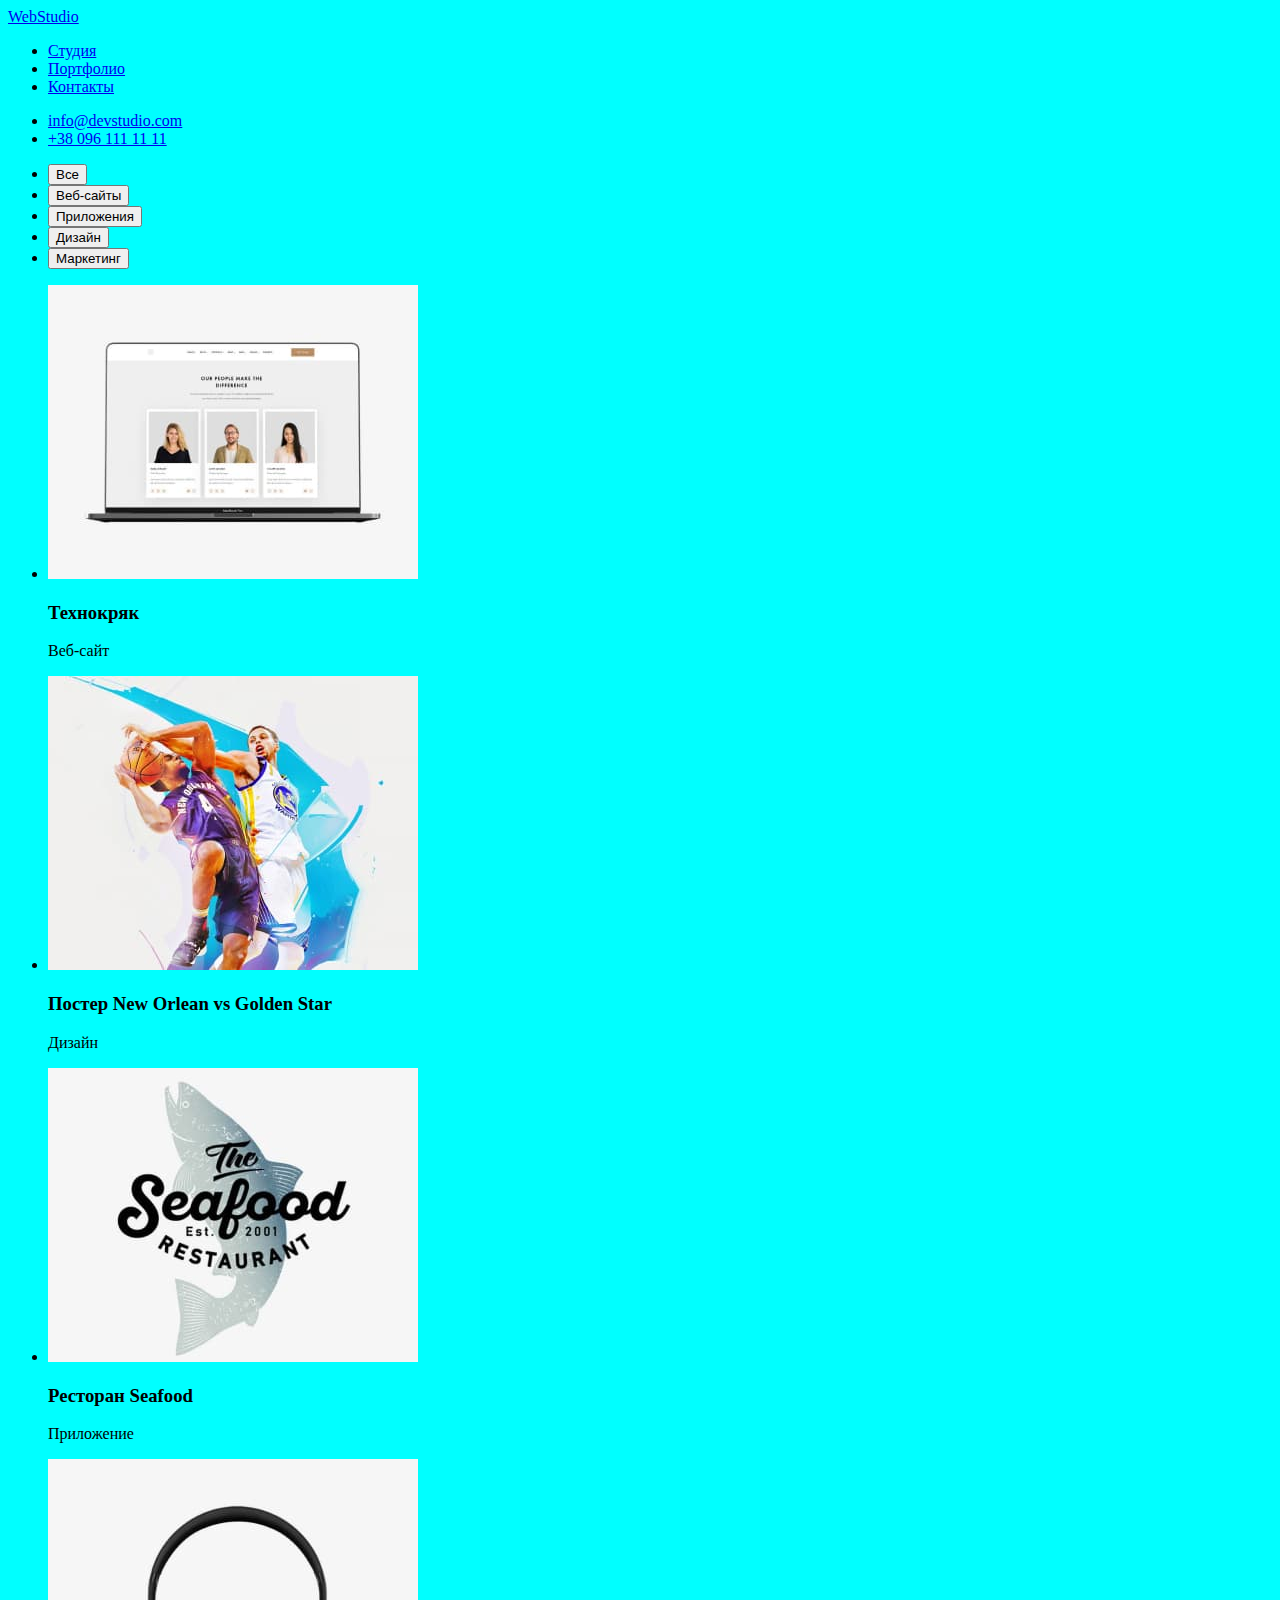
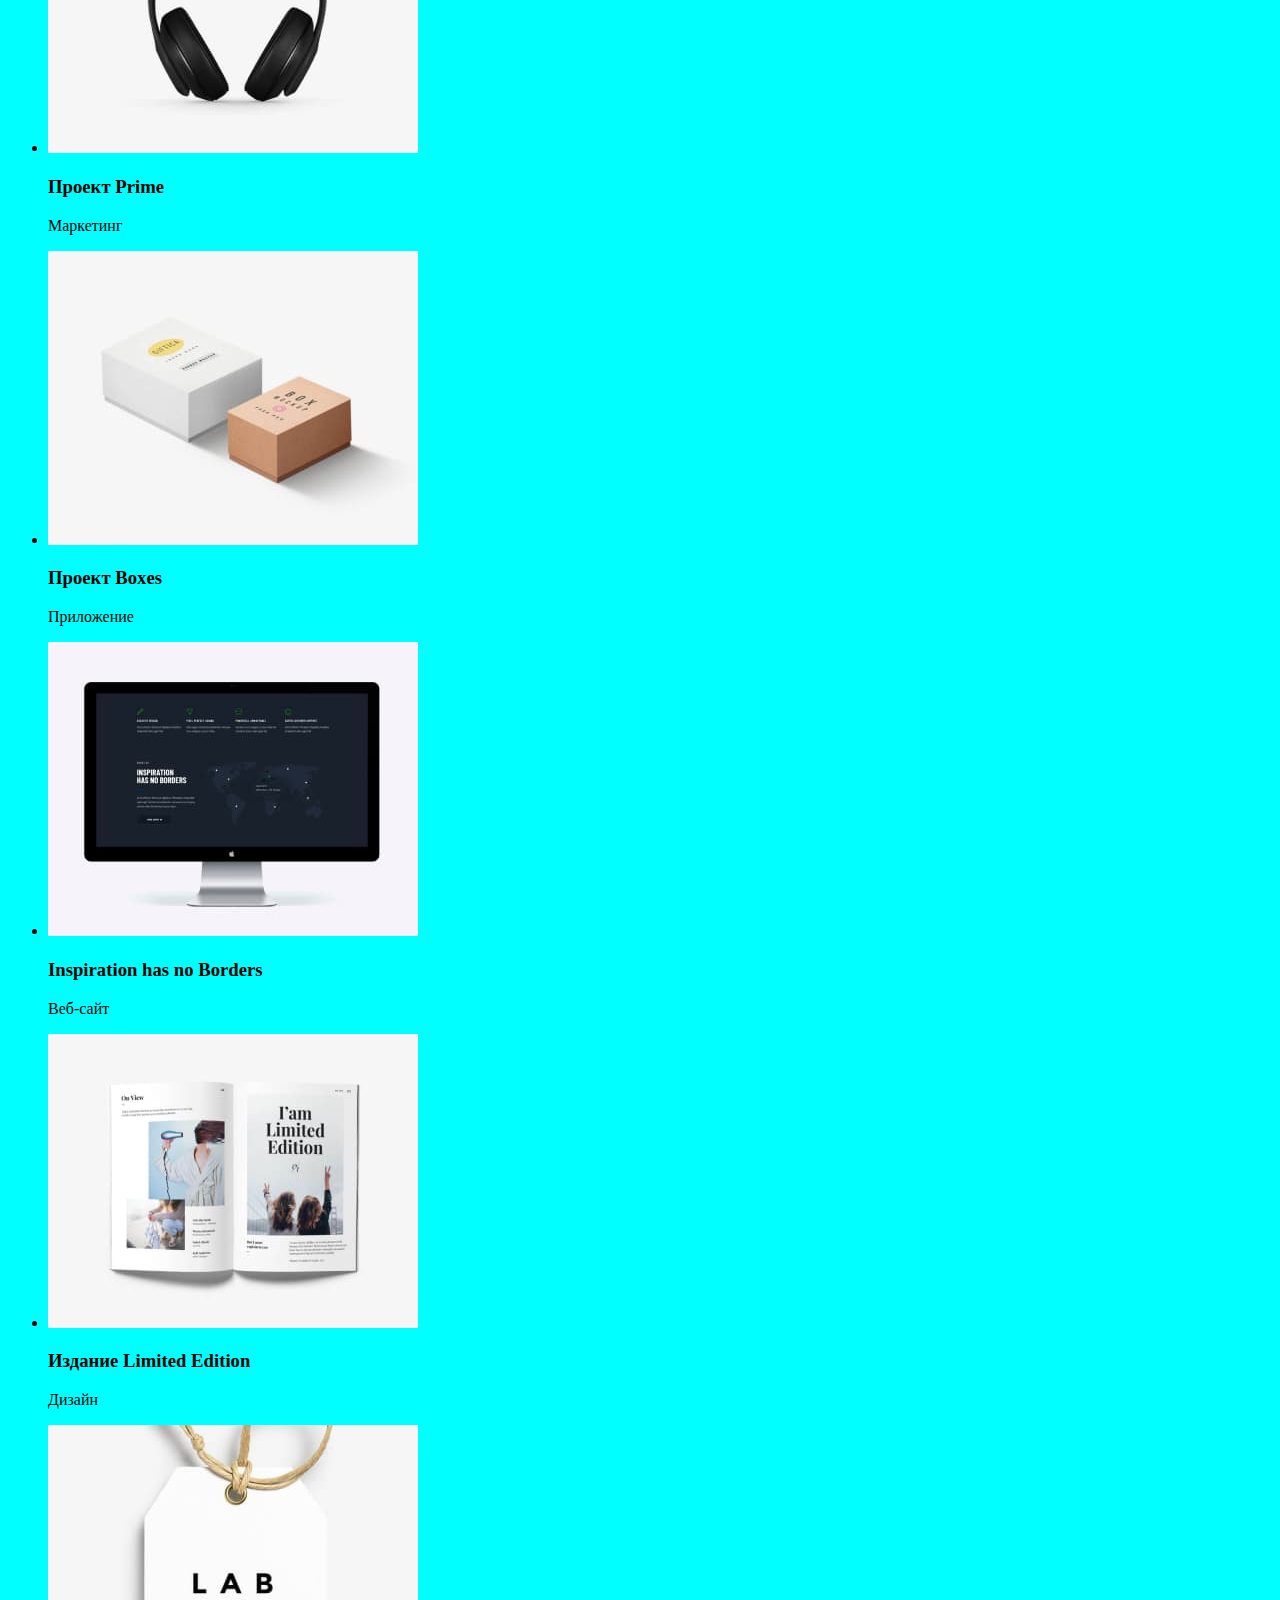
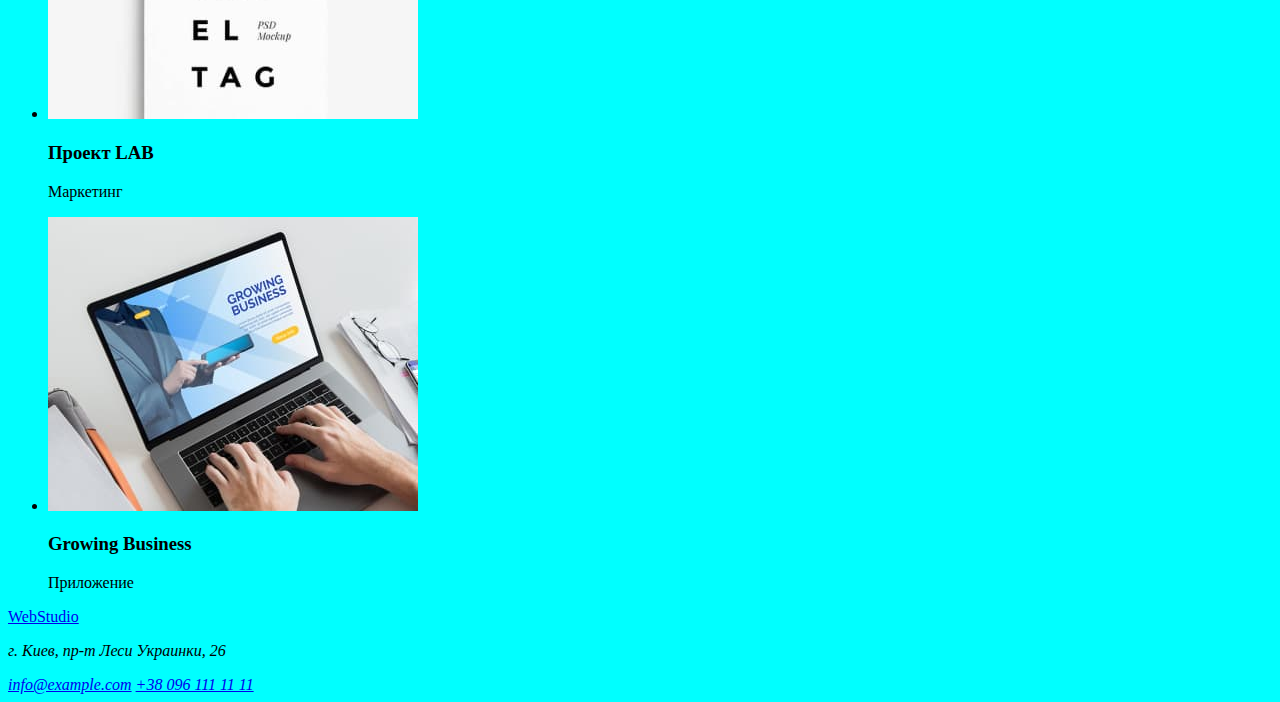
==== portfolio.html @ 612be14b "add portfolio and images and css" ====
<!DOCTYPE html>
<html lang="ru">
<head>
    <meta charset="UTF-8">
    <meta http-equiv="X-UA-Compatible" content="IE=edge">
    <meta name="viewport" content="width=device-width, initial-scale=1.0">
    <link rel="stylesheet" href="./css/styles.css">
    <title>Студия</title>
</head>
<body>
    <header>
        <a href="./index.html" lang="en">WebStudio</a>
        <nav>
            <ul>
                <li><a href="#">Студия</a></li>
                <li><a href="#">Портфолио</a></li>
                <li><a href="#">Контакты</a></li>
            </ul>
        </nav>
        <ul>
            <li><a href="mailto:info@devstudio.com">info@devstudio.com</a></li>
            <li><a href="tel:+380961111111">+38 096 111 11 11</a></li>
        </ul>
    </header>
    <main>
        <ul>
            <li><button type="button">Все</button></li>
            <li><button type="button">Веб-сайты</button></li>
            <li><button type="button">Приложения</button></li>
            <li><button type="button">Дизайн</button></li>
            <li><button type="button">Маркетинг</button></li>
        </ul>
        <ul>
            <li>
                <img src="./images/portfolio/tehno.jpg" alt="" width="370">
                <h3>Технокряк</h3>
                <p>Веб-сайт</p>
            </li>
            <li>
                <img src="./images/portfolio/poster.jpg" alt="" width="370">
                <h3>Постер New Orlean vs Golden Star</h3>
                <p>Дизайн</p>
            </li>
            <li>
                <img src="./images/portfolio/seafood.jpg" alt="" width="370">
                <h3>Ресторан Seafood</h3>
                <p>Приложение</p>
            </li>
            <li>
                <img src="./images/portfolio/speakers.jpg" alt="" width="370">
                <h3>Проект Prime</h3>
                <p>Маркетинг</p>
            </li>
            <li>
                <img src="./images/portfolio/boxes.jpg" alt="" width="370">
                <h3>Проект Boxes</h3>
                <p>Приложение</p>
            </li>
            <li>
                <img src="./images/portfolio/inspiration.jpg" alt="" width="370">
                <h3>Inspiration has no Borders</h3>
                <p>Веб-сайт</p>
            </li>
            <li>
                <img src="./images/portfolio/edition.jpg" alt="" width="370">
                <h3>Издание Limited Edition</h3>
                <p>Дизайн</p>
            </li>
            <li>
                <img src="./images/portfolio/lab.jpg" alt="" width="370">
                <h3>Проект LAB</h3>
                <p>Маркетинг</p>
            </li>
            <li>
                <img src="./images/portfolio/business.jpg" alt="" width="370">
                <h3>Growing Business</h3>
                <p>Приложение</p>
            </li>
        </ul>
    </main>
    <footer>
        <a href="#" lang="en">WebStudio</a>
        <address>
            <p>г. Киев, пр-т Леси Украинки, 26</p>
            <a href="mailto:info@example.com">info@example.com</a>
            <a href="tel:+380961111111">+38 096 111 11 11</a>
        </address>
    </footer>
    
</body>
</html>
---- css/styles.css ----
body {
    background-color: aqua;
}
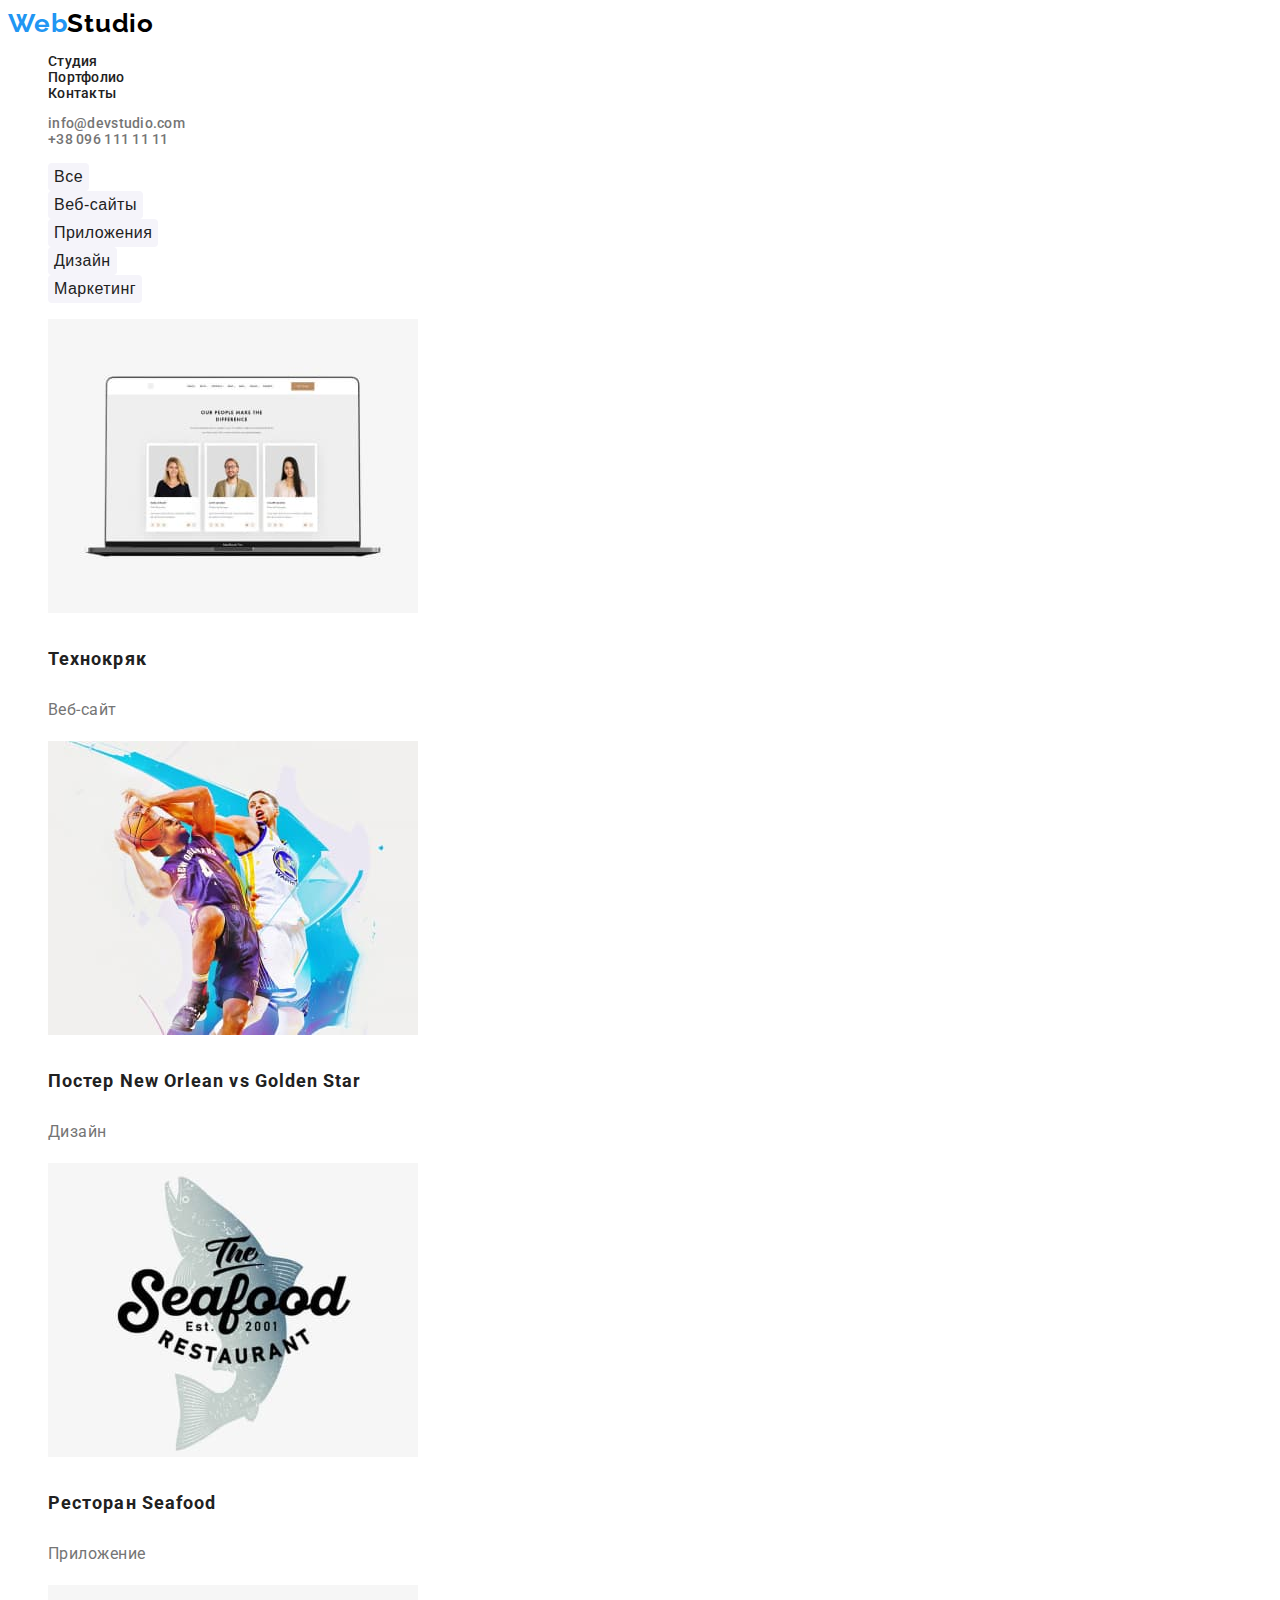
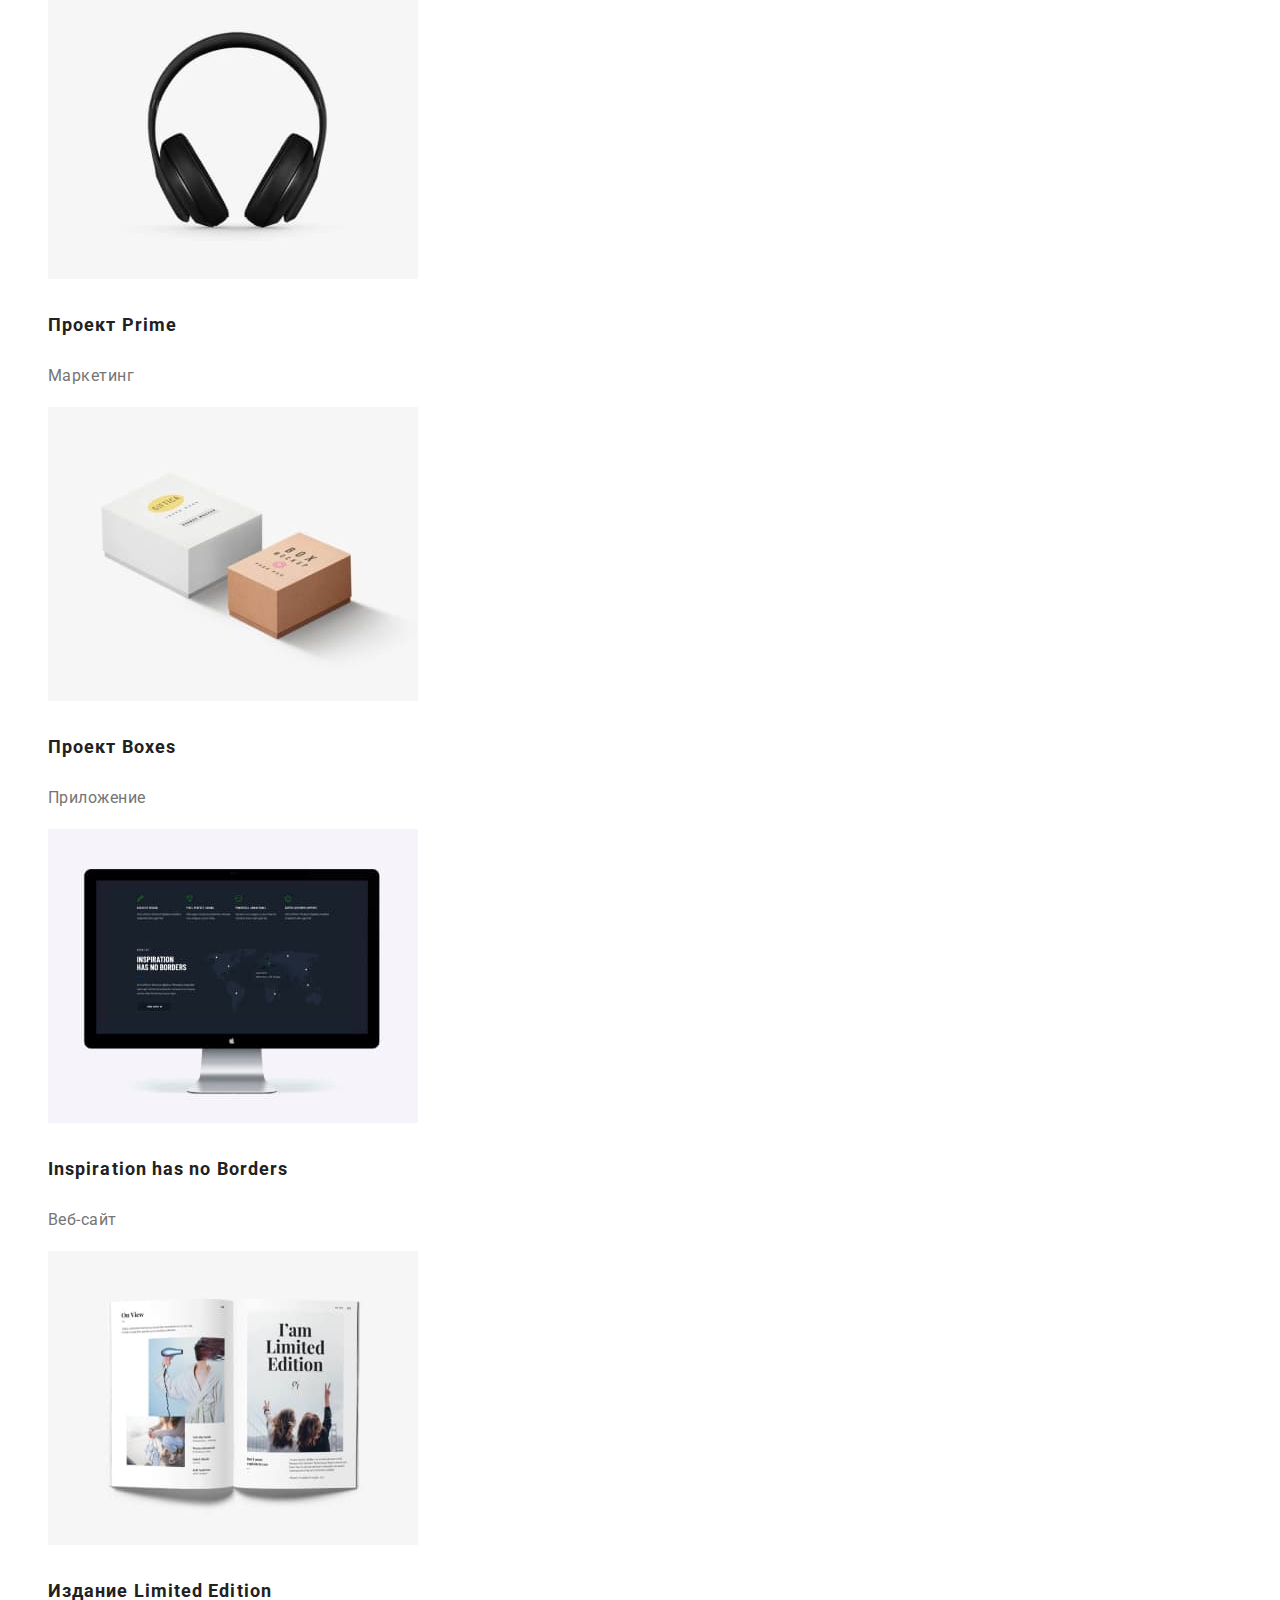
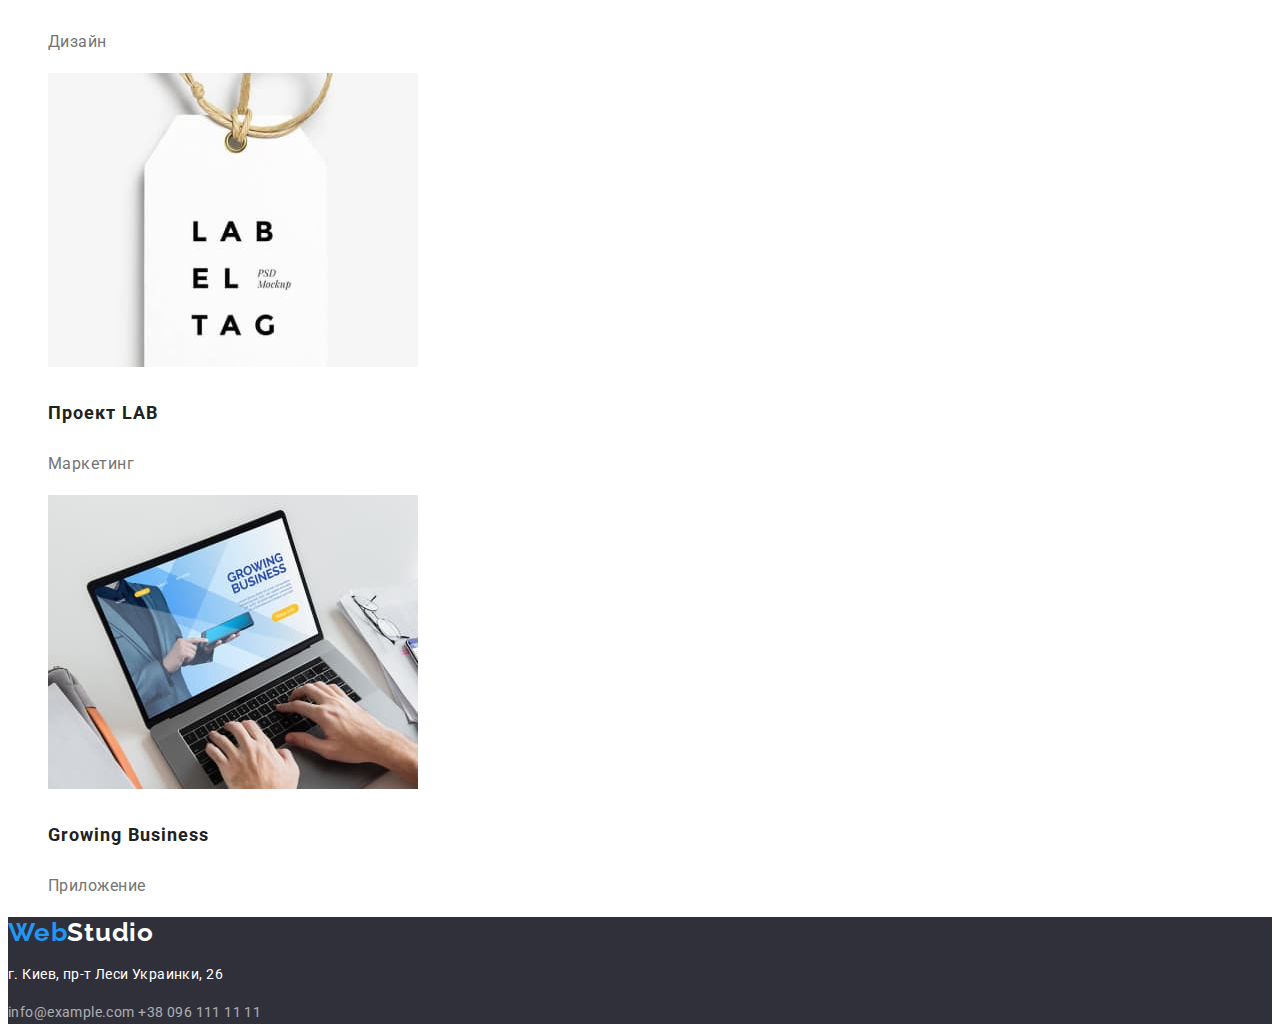
==== commit a2a734e1: "add styles" ====
--- a/portfolio.html
+++ b/portfolio.html
@@ -4,86 +4,89 @@
     <meta charset="UTF-8">
     <meta http-equiv="X-UA-Compatible" content="IE=edge">
     <meta name="viewport" content="width=device-width, initial-scale=1.0">
+    <link rel="preconnect" href="https://fonts.googleapis.com">
+    <link rel="preconnect" href="https://fonts.gstatic.com" crossorigin>
+    <link href="https://fonts.googleapis.com/css2?family=Raleway:wght@700&family=Roboto:wght@400;500;700;900&display=swap" rel="stylesheet">
     <link rel="stylesheet" href="./css/styles.css">
     <title>Студия</title>
 </head>
 <body>
-    <header>
-        <a href="./index.html" lang="en">WebStudio</a>
+    <header class="header">
+        <a href="./index.html" lang="en" class="logo logo-header"><span class="logo-designe">Web</span>Studio</a>
         <nav>
-            <ul>
-                <li><a href="#">Студия</a></li>
-                <li><a href="#">Портфолио</a></li>
-                <li><a href="#">Контакты</a></li>
+            <ul class="navigation">
+                <li><a href="#" class="link">Студия</a></li>
+                <li><a href="./portfolio.html" class="link">Портфолио</a></li>
+                <li><a href="#" class="link">Контакты</a></li>
             </ul>
         </nav>
         <ul>
-            <li><a href="mailto:info@devstudio.com">info@devstudio.com</a></li>
-            <li><a href="tel:+380961111111">+38 096 111 11 11</a></li>
+            <li><a href="mailto:info@devstudio.com" class="link">info@devstudio.com</a></li>
+            <li><a href="tel:+380961111111" class="link">+38 096 111 11 11</a></li>
         </ul>
     </header>
     <main>
         <ul>
-            <li><button type="button">Все</button></li>
-            <li><button type="button">Веб-сайты</button></li>
-            <li><button type="button">Приложения</button></li>
-            <li><button type="button">Дизайн</button></li>
-            <li><button type="button">Маркетинг</button></li>
+            <li><button type="button" class="portfolio-btn">Все</button></li>
+            <li><button type="button" class="portfolio-btn">Веб-сайты</button></li>
+            <li><button type="button" class="portfolio-btn">Приложения</button></li>
+            <li><button type="button" class="portfolio-btn">Дизайн</button></li>
+            <li><button type="button" class="portfolio-btn">Маркетинг</button></li>
         </ul>
-        <ul>
+        <ul class="projects">
             <li>
-                <img src="./images/portfolio/tehno.jpg" alt="" width="370">
-                <h3>Технокряк</h3>
+                <img src="./images/portfolio/tehno.jpg" alt="фото с вебсайтом" width="370">
+                <h3 class="project-header">Технокряк</h3>
                 <p>Веб-сайт</p>
             </li>
             <li>
-                <img src="./images/portfolio/poster.jpg" alt="" width="370">
-                <h3>Постер New Orlean vs Golden Star</h3>
+                <img src="./images/portfolio/poster.jpg" alt="фото дизайна постера" width="370">
+                <h3 class="project-header">Постер New Orlean vs Golden Star</h3>
                 <p>Дизайн</p>
             </li>
             <li>
-                <img src="./images/portfolio/seafood.jpg" alt="" width="370">
-                <h3>Ресторан Seafood</h3>
+                <img src="./images/portfolio/seafood.jpg" alt="фото дизайна ресторана" width="370">
+                <h3 class="project-header">Ресторан Seafood</h3>
                 <p>Приложение</p>
             </li>
             <li>
-                <img src="./images/portfolio/speakers.jpg" alt="" width="370">
-                <h3>Проект Prime</h3>
+                <img src="./images/portfolio/speakers.jpg" alt="фото с наушниками" width="370">
+                <h3 class="project-header">Проект Prime</h3>
                 <p>Маркетинг</p>
             </li>
             <li>
-                <img src="./images/portfolio/boxes.jpg" alt="" width="370">
-                <h3>Проект Boxes</h3>
+                <img src="./images/portfolio/boxes.jpg" alt="фото проекта с коробками" width="370">
+                <h3 class="project-header">Проект Boxes</h3>
                 <p>Приложение</p>
             </li>
             <li>
-                <img src="./images/portfolio/inspiration.jpg" alt="" width="370">
-                <h3>Inspiration has no Borders</h3>
+                <img src="./images/portfolio/inspiration.jpg" alt="фото страницы вебсайта" width="370">
+                <h3 class="project-header">Inspiration has no Borders</h3>
                 <p>Веб-сайт</p>
             </li>
             <li>
-                <img src="./images/portfolio/edition.jpg" alt="" width="370">
-                <h3>Издание Limited Edition</h3>
+                <img src="./images/portfolio/edition.jpg" alt="фото с журналом" width="370">
+                <h3 class="project-header">Издание Limited Edition</h3>
                 <p>Дизайн</p>
             </li>
             <li>
-                <img src="./images/portfolio/lab.jpg" alt="" width="370">
-                <h3>Проект LAB</h3>
+                <img src="./images/portfolio/lab.jpg" alt="фото дизайна брелка" width="370">
+                <h3 class="project-header">Проект LAB</h3>
                 <p>Маркетинг</p>
             </li>
             <li>
-                <img src="./images/portfolio/business.jpg" alt="" width="370">
-                <h3>Growing Business</h3>
+                <img src="./images/portfolio/business.jpg" alt="фото со страницей приложения" width="370">
+                <h3 class="project-header">Growing Business</h3>
                 <p>Приложение</p>
             </li>
         </ul>
     </main>
-    <footer>
-        <a href="#" lang="en">WebStudio</a>
+    <footer class="footer">
+        <a href="#" lang="en" class="logo logo-footer"><span class="logo-designe">Web</span>Studio</a>
         <address>
             <p>г. Киев, пр-т Леси Украинки, 26</p>
-            <a href="mailto:info@example.com">info@example.com</a>
-            <a href="tel:+380961111111">+38 096 111 11 11</a>
+            <a href="mailto:info@example.com" class="link footer-adress">info@example.com</a>
+            <a href="tel:+380961111111" class="link footer-adress">+38 096 111 11 11</a>
         </address>
     </footer>
     
--- a/css/styles.css
+++ b/css/styles.css
@@ -1,3 +1,174 @@
+:root {
+    --theme-hover: #2196F3; 
+    --theme-main: #757575;
+    --theme-heading: #212121;
+    --theme-logo: #000000;
+    --theme-accent: #FFFFFF;
+    --theme-bg-btn: #F5F4FA;
+}
+
 body {
-    background-color: aqua;
+    font-family: 'Roboto', sans-serif;
+    color: var(--theme-main);
+    font-style: normal;
+}
+
+ul {
+    list-style-type: none;
+}
+
+address {
+    font-style: normal;
+}
+
+.link {
+    color: inherit;
+    text-decoration: none;
+}
+
+.link:hover, 
+.link:focus {
+    color: var(--theme-hover);
+}
+
+.header {
+    font-weight: 500;
+    font-size: 14px;
+    line-height: 16px;
+    letter-spacing: 0.02em;
+}
+
+.logo {
+    text-decoration: none;
+    font-family: 'Raleway', sans-serif;
+    font-weight: 700;
+    font-size: 26px;
+    line-height: 31px;
+    letter-spacing: 0.03em;
+}
+
+.logo-header {
+    color: var(--theme-logo)
+}
+
+.logo-designe {
+    color: var(--theme-hover);
+}
+
+.navigation {
+    color: var(--theme-heading);
+    list-style-type: none;
+}
+
+.title {
+    font-weight: 900;
+    font-size: 44px;
+    line-height: 60px;
+    text-align: center;
+    letter-spacing: 0.06em;
+    text-transform: uppercase;
+    color: var(--theme-accent);
+    background-color: #2F303A;
+}
+
+.main-btn {
+    cursor: pointer;
+    font-weight: 700;
+    font-size: 16px;
+    line-height: 30px;
+    display: flex;
+    align-items: center;
+    text-align: center;
+    letter-spacing: 0.06em;
+    color: var(--theme-accent);
+    background-color: var(--theme-hover);
+    border: 0;
+    border-radius: 4px;
+}
+
+.features-list {
+    font-weight: 400;
+    font-size: 14px;
+    line-height: 24px;
+    letter-spacing: 0.03em;
+}
+
+.features-header {
+    font-weight: 700;
+    line-height: 16px;
+    text-transform: uppercase;
+    color: var(--theme-heading);
+}
+
+.occupation-header, 
+.team-header {
+    font-weight: 700;
+    font-size: 36px;
+    line-height: 42px;
+    text-align: center;
+    letter-spacing: 0.03em;
+    color: var(--theme-heading);
+}
+
+.team {
+    font-weight: 400;
+    font-size: 16px;
+    line-height: 19px;
+    text-align: center;
+    letter-spacing: 0.03em;
+}
+
+.team-name {
+    font-weight: 500;
+    color: var(--theme-heading);
+}
+
+.footer {
+    color: var(--theme-accent);
+    font-weight: 400;
+    font-size: 14px;
+    line-height: 24px;
+    letter-spacing: 0.03em;
+    background-color: #2F303A;
+}
+
+.logo-footer {
+    color: var(--theme-accent);
+}
+
+.footer-adress {
+    opacity: 0.6;
+}
+
+.projects {
+    font-weight: 400;
+    font-size: 16px;
+    line-height: 30px;
+    letter-spacing: 0.03em;
+}
+
+.project-header {
+    font-weight: 700;
+    font-size: 18px;
+    line-height: 36px;
+    letter-spacing: 0.06em;
+    color: var(--theme-heading);
+}
+
+.portfolio-btn {
+    cursor: pointer;
+    border: 0;
+    border-radius: 4px;
+    font-weight: 500;
+    font-size: 16px;
+    line-height: 26px;
+    text-align: center;
+    letter-spacing: 0.03em;
+    color: var(--theme-heading);
+    background-color: var(--theme-bg-btn);
+}
+
+.portfolio-btn:hover {
+    color: var(--theme-accent);
+    background-color: var(--theme-hover);
 }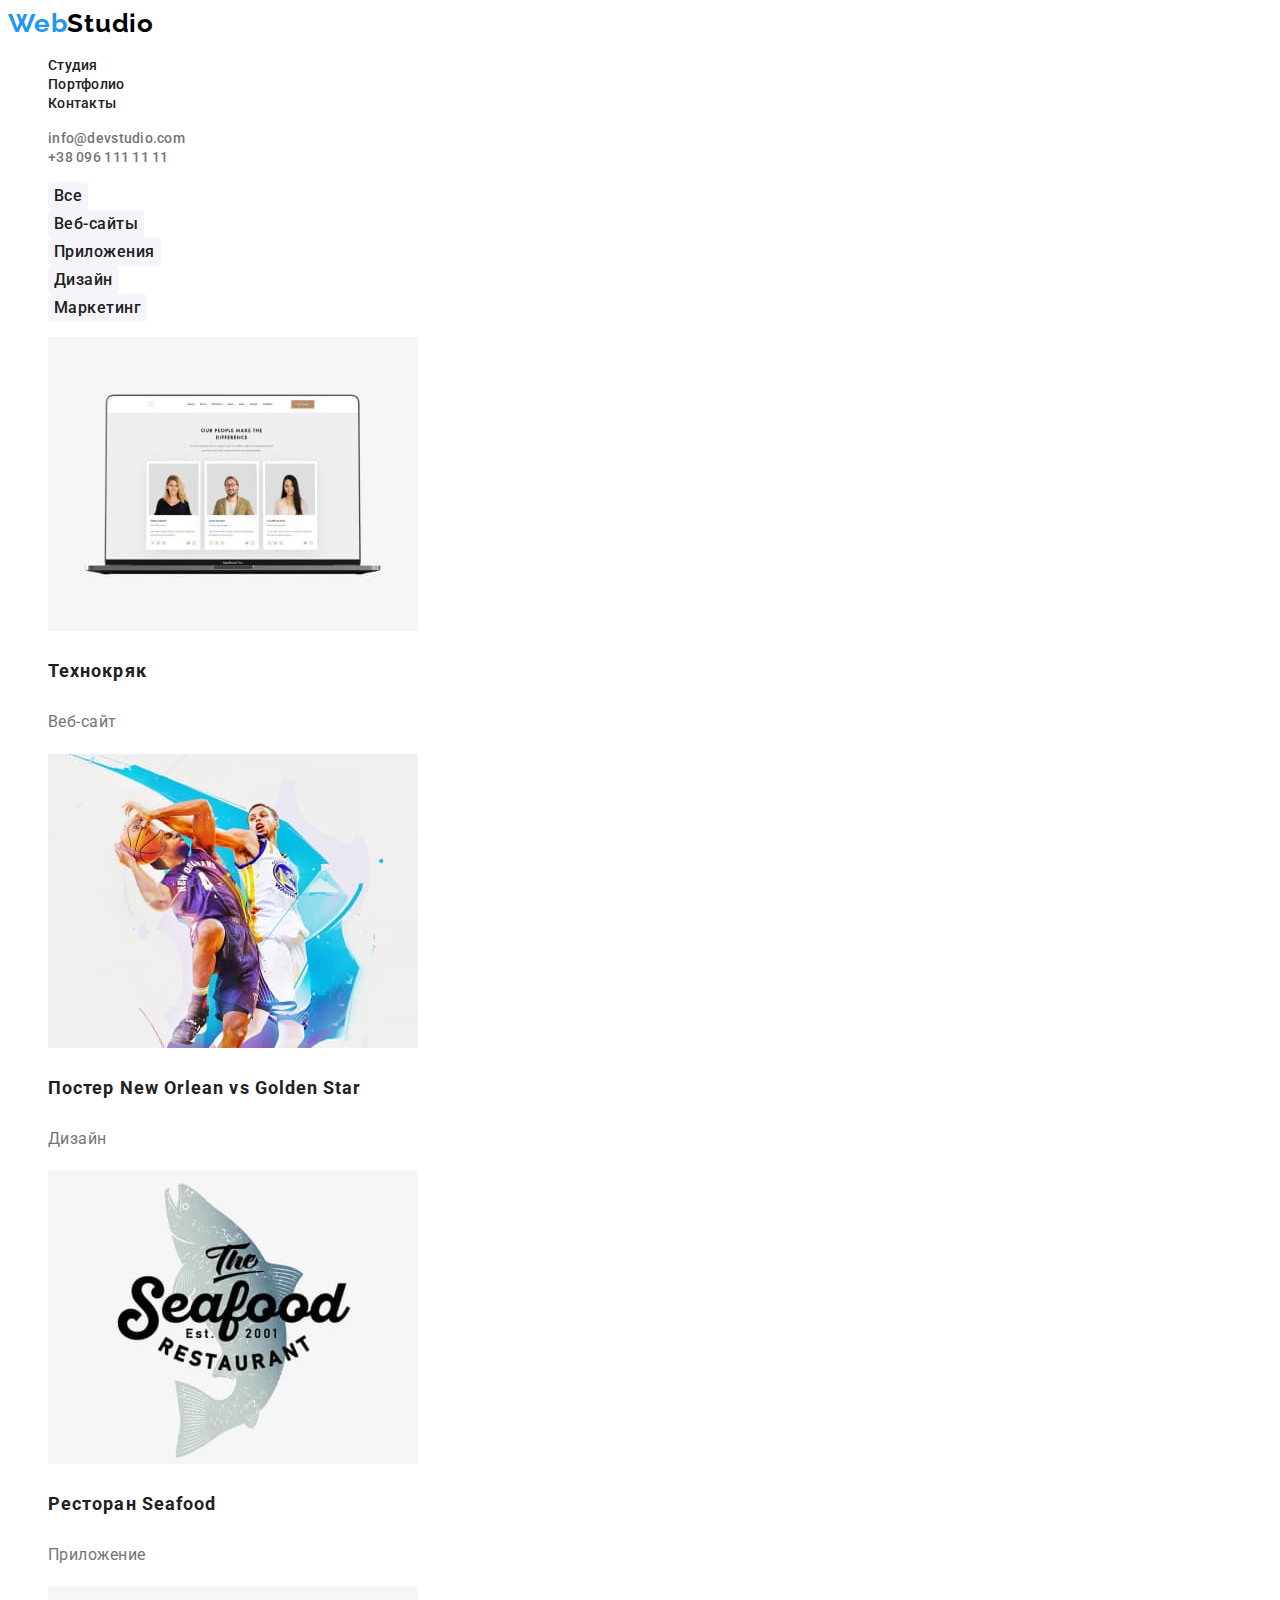
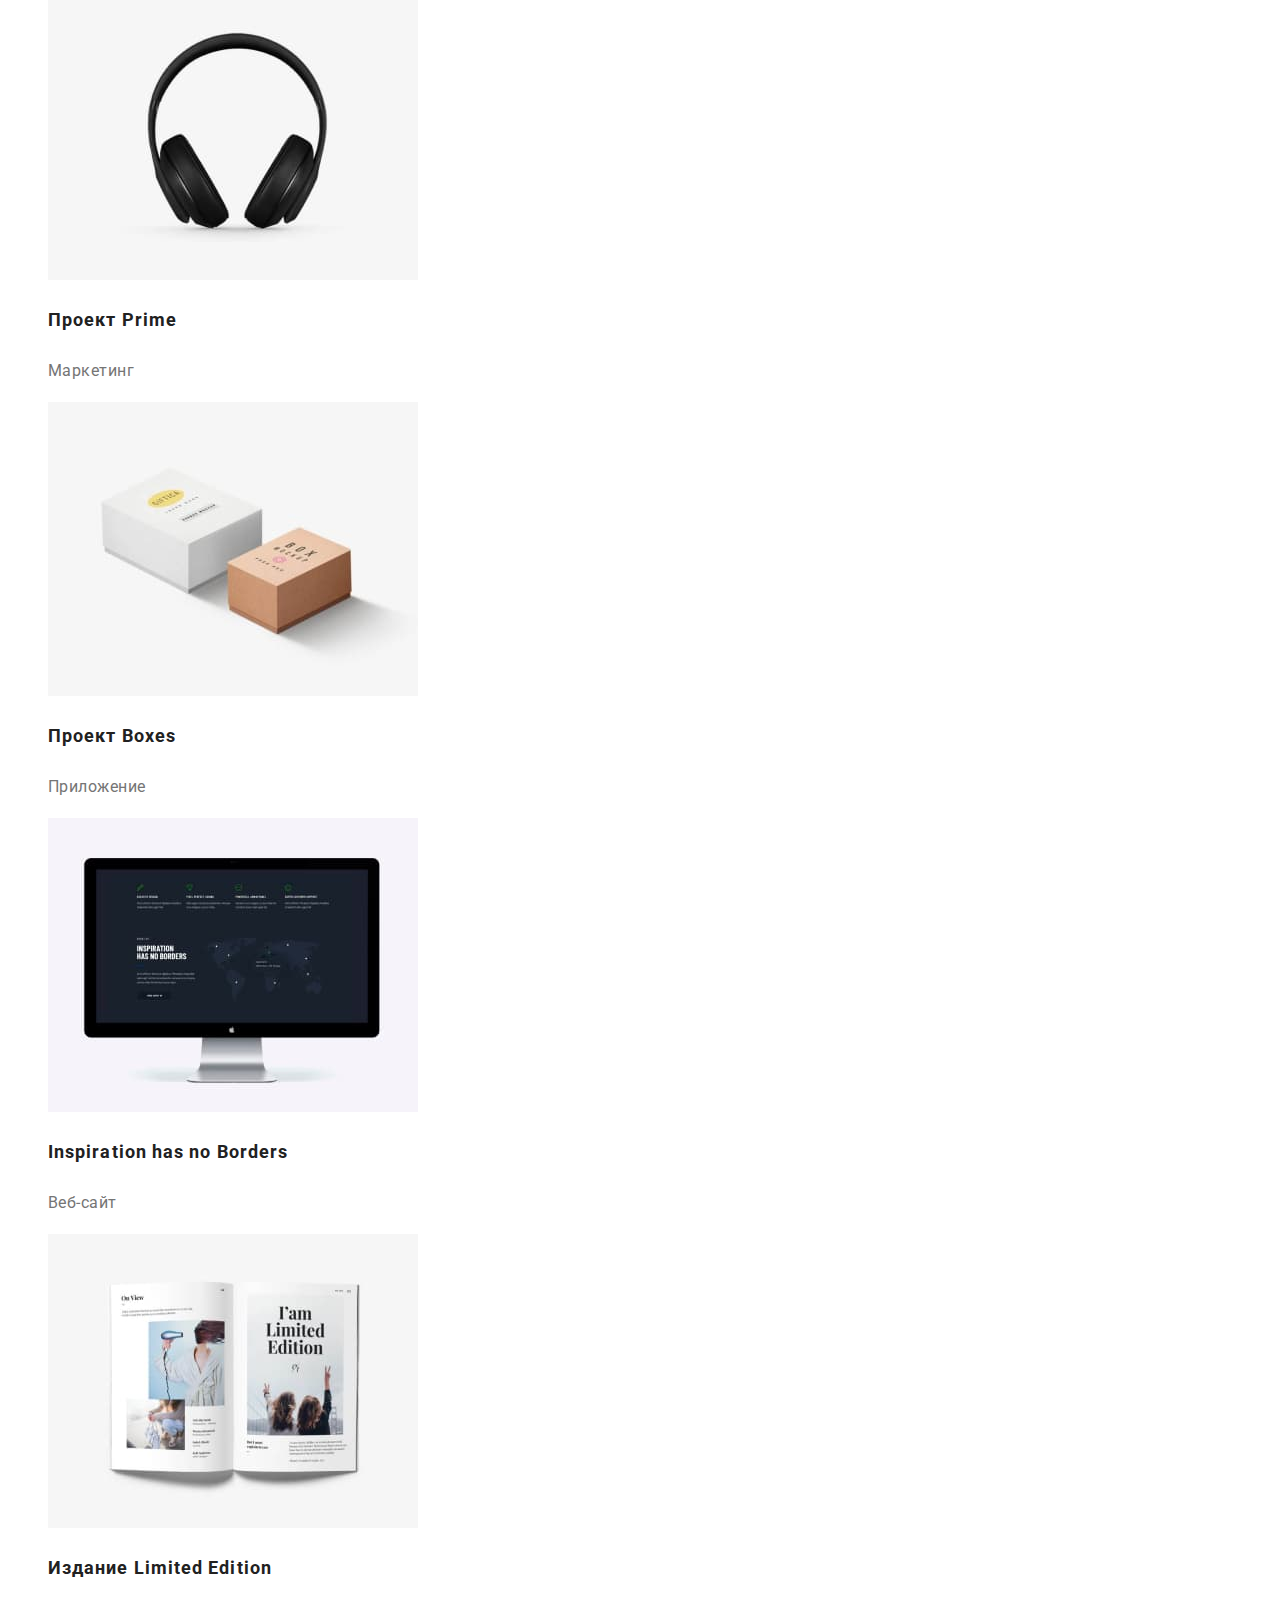
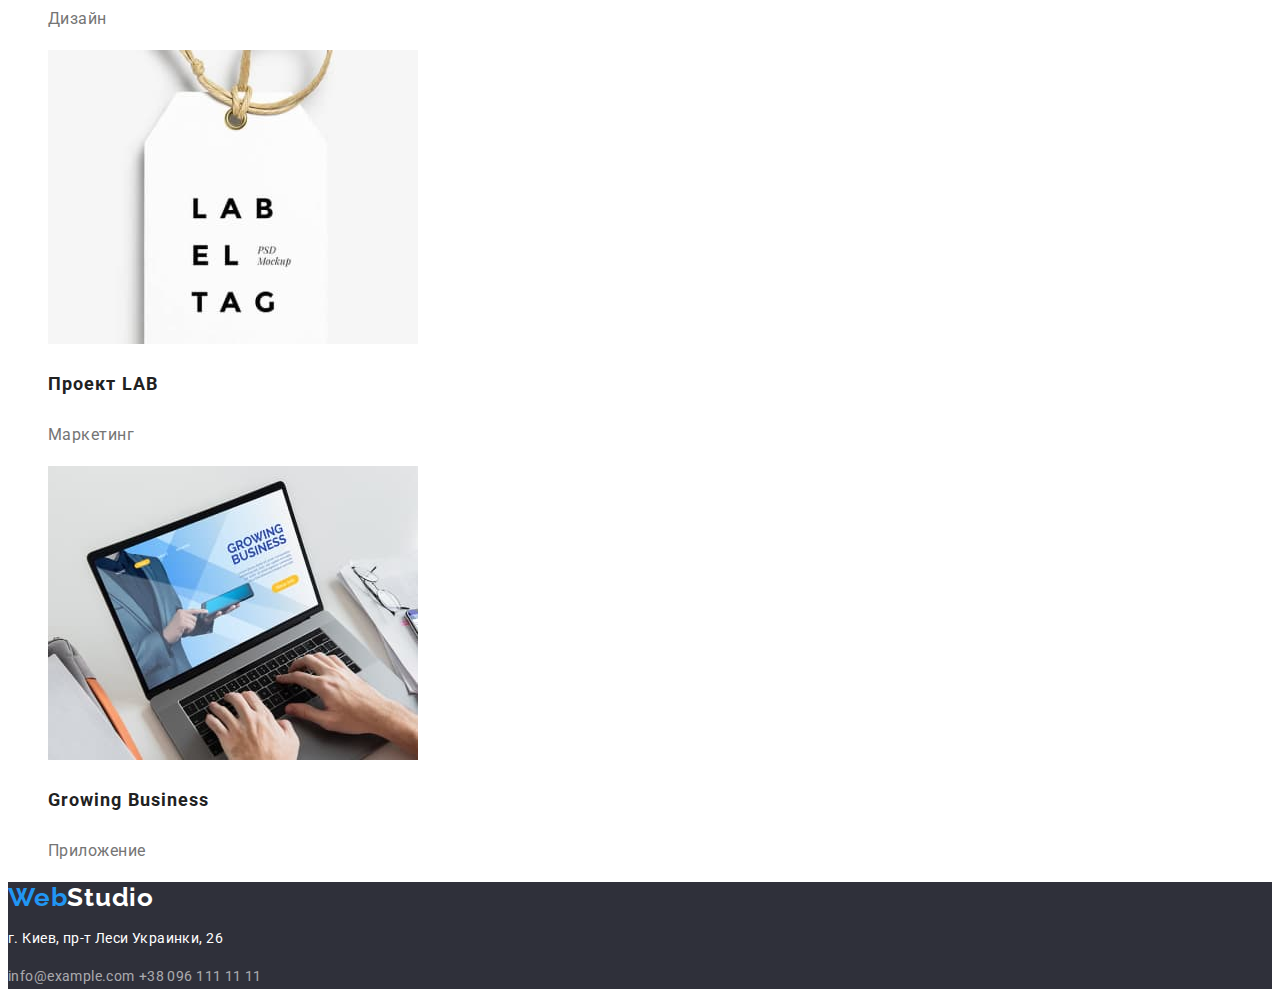
==== commit de812e9b: "fix css and html" ====
--- a/portfolio.html
+++ b/portfolio.html
@@ -12,81 +12,83 @@
 </head>
 <body>
     <header class="header">
-        <a href="./index.html" lang="en" class="logo logo-header"><span class="logo-designe">Web</span>Studio</a>
+        <a href="./index.html" lang="en" class="header-logo"><span class="logo-designe">Web</span>Studio</a>
         <nav>
             <ul class="navigation">
-                <li><a href="#" class="link">Студия</a></li>
-                <li><a href="./portfolio.html" class="link">Портфолио</a></li>
-                <li><a href="#" class="link">Контакты</a></li>
+                <li><a href="#" class="header-nav-link link">Студия</a></li>
+                <li><a href="./portfolio.html" class="header-nav-link link">Портфолио</a></li>
+                <li><a href="#" class="header-nav-link link">Контакты</a></li>
             </ul>
         </nav>
         <ul>
-            <li><a href="mailto:info@devstudio.com" class="link">info@devstudio.com</a></li>
-            <li><a href="tel:+380961111111" class="link">+38 096 111 11 11</a></li>
+            <li><a href="mailto:info@devstudio.com" class="header-contacts-link link">info@devstudio.com</a></li>
+            <li><a href="tel:+380961111111" class="header-contacts-link link">+38 096 111 11 11</a></li>
         </ul>
     </header>
     <main>
-        <ul>
-            <li><button type="button" class="portfolio-btn">Все</button></li>
-            <li><button type="button" class="portfolio-btn">Веб-сайты</button></li>
-            <li><button type="button" class="portfolio-btn">Приложения</button></li>
-            <li><button type="button" class="portfolio-btn">Дизайн</button></li>
-            <li><button type="button" class="portfolio-btn">Маркетинг</button></li>
-        </ul>
-        <ul class="projects">
-            <li>
-                <img src="./images/portfolio/tehno.jpg" alt="фото с вебсайтом" width="370">
-                <h3 class="project-header">Технокряк</h3>
-                <p>Веб-сайт</p>
-            </li>
-            <li>
-                <img src="./images/portfolio/poster.jpg" alt="фото дизайна постера" width="370">
-                <h3 class="project-header">Постер New Orlean vs Golden Star</h3>
-                <p>Дизайн</p>
-            </li>
-            <li>
-                <img src="./images/portfolio/seafood.jpg" alt="фото дизайна ресторана" width="370">
-                <h3 class="project-header">Ресторан Seafood</h3>
-                <p>Приложение</p>
-            </li>
-            <li>
-                <img src="./images/portfolio/speakers.jpg" alt="фото с наушниками" width="370">
-                <h3 class="project-header">Проект Prime</h3>
-                <p>Маркетинг</p>
-            </li>
-            <li>
-                <img src="./images/portfolio/boxes.jpg" alt="фото проекта с коробками" width="370">
-                <h3 class="project-header">Проект Boxes</h3>
-                <p>Приложение</p>
-            </li>
-            <li>
-                <img src="./images/portfolio/inspiration.jpg" alt="фото страницы вебсайта" width="370">
-                <h3 class="project-header">Inspiration has no Borders</h3>
-                <p>Веб-сайт</p>
-            </li>
-            <li>
-                <img src="./images/portfolio/edition.jpg" alt="фото с журналом" width="370">
-                <h3 class="project-header">Издание Limited Edition</h3>
-                <p>Дизайн</p>
-            </li>
-            <li>
-                <img src="./images/portfolio/lab.jpg" alt="фото дизайна брелка" width="370">
-                <h3 class="project-header">Проект LAB</h3>
-                <p>Маркетинг</p>
-            </li>
-            <li>
-                <img src="./images/portfolio/business.jpg" alt="фото со страницей приложения" width="370">
-                <h3 class="project-header">Growing Business</h3>
-                <p>Приложение</p>
-            </li>
-        </ul>
+        <section class="portfolio">
+            <ul>
+                <li><button type="button" class="portfolio-btn">Все</button></li>
+                <li><button type="button" class="portfolio-btn">Веб-сайты</button></li>
+                <li><button type="button" class="portfolio-btn">Приложения</button></li>
+                <li><button type="button" class="portfolio-btn">Дизайн</button></li>
+                <li><button type="button" class="portfolio-btn">Маркетинг</button></li>
+            </ul>
+            <ul class="portfolio-projects">
+                <li>
+                    <img src="./images/portfolio/tehno.jpg" alt="фото с вебсайтом" width="370">
+                    <h3 class="project-header">Технокряк</h3>
+                    <p class="portfolio-description">Веб-сайт</p>
+                </li>
+                <li>
+                    <img src="./images/portfolio/poster.jpg" alt="фото дизайна постера" width="370">
+                    <h3 class="project-header">Постер New Orlean vs Golden Star</h3>
+                    <p class="portfolio-description">Дизайн</p>
+                </li>
+                <li>
+                    <img src="./images/portfolio/seafood.jpg" alt="фото дизайна ресторана" width="370">
+                    <h3 class="project-header">Ресторан Seafood</h3>
+                    <p class="portfolio-description">Приложение</p>
+                </li>
+                <li>
+                    <img src="./images/portfolio/speakers.jpg" alt="фото с наушниками" width="370">
+                    <h3 class="project-header">Проект Prime</h3>
+                    <p class="portfolio-description">Маркетинг</p>
+                </li>
+                <li>
+                    <img src="./images/portfolio/boxes.jpg" alt="фото проекта с коробками" width="370">
+                    <h3 class="project-header">Проект Boxes</h3>
+                    <p class="portfolio-description">Приложение</p>
+                </li>
+                <li>
+                    <img src="./images/portfolio/inspiration.jpg" alt="фото страницы вебсайта" width="370">
+                    <h3 class="project-header">Inspiration has no Borders</h3>
+                    <p class="portfolio-description">Веб-сайт</p>
+                </li>
+                <li>
+                    <img src="./images/portfolio/edition.jpg" alt="фото с журналом" width="370">
+                    <h3 class="project-header">Издание Limited Edition</h3>
+                    <p class="portfolio-description">Дизайн</p>
+                </li>
+                <li>
+                    <img src="./images/portfolio/lab.jpg" alt="фото дизайна брелка" width="370">
+                    <h3 class="project-header">Проект LAB</h3>
+                    <p class="portfolio-description">Маркетинг</p>
+                </li>
+                <li>
+                    <img src="./images/portfolio/business.jpg" alt="фото со страницей приложения" width="370">
+                    <h3 class="project-header">Growing Business</h3>
+                    <p class="portfolio-description">Приложение</p>
+                </li>
+            </ul>
+        </section>
     </main>
     <footer class="footer">
-        <a href="#" lang="en" class="logo logo-footer"><span class="logo-designe">Web</span>Studio</a>
+        <a href="#" lang="en" class="footer-logo"><span class="logo-designe">Web</span>Studio</a>
         <address>
-            <p>г. Киев, пр-т Леси Украинки, 26</p>
-            <a href="mailto:info@example.com" class="link footer-adress">info@example.com</a>
-            <a href="tel:+380961111111" class="link footer-adress">+38 096 111 11 11</a>
+            <p class="footer-adress">г. Киев, пр-т Леси Украинки, 26</p>
+            <a href="mailto:info@example.com" class="link footer-contacts">info@example.com</a>
+            <a href="tel:+380961111111" class="link footer-contacts">+38 096 111 11 11</a>
         </address>
     </footer>
     
--- a/css/styles.css
+++ b/css/styles.css
@@ -5,6 +5,7 @@
     --theme-logo: #000000;
     --theme-accent: #FFFFFF;
     --theme-bg-btn: #F5F4FA;
+    --theme-contacts: rgba(255, 255, 255, 0.6);
 }
 
 body {
@@ -29,25 +30,16 @@
 .link:hover, 
 .link:focus {
     color: var(--theme-hover);
+    opacity: 1;
 }
 
-.header {
-    font-weight: 500;
-    font-size: 14px;
-    line-height: 16px;
-    letter-spacing: 0.02em;
-}
-
-.logo {
+.header-logo {
     text-decoration: none;
     font-family: 'Raleway', sans-serif;
     font-weight: 700;
     font-size: 26px;
-    line-height: 31px;
+    line-height: 1.19;
     letter-spacing: 0.03em;
-}
-
-.logo-header {
     color: var(--theme-logo)
 }
 
@@ -55,15 +47,28 @@
     color: var(--theme-hover);
 }
 
-.navigation {
-    color: var(--theme-heading);
-    list-style-type: none;
+.header-nav-link, 
+.header-contacts-link {
+    font-weight: 500;
+    font-size: 14px;
+    line-height: 1.14;
+    letter-spacing: 0.02em;
 }
 
-.title {
+.header-nav-link {
+    text-decoration: none;
+    color: var(--theme-heading);
+}
+
+.header-contacts-link {
+    color: inherit;
+    text-decoration: none;
+}
+
+.call-title {
     font-weight: 900;
     font-size: 44px;
-    line-height: 60px;
+    line-height: 1.36;
     text-align: center;
     letter-spacing: 0.06em;
     text-transform: uppercase;
@@ -71,11 +76,12 @@
     background-color: #2F303A;
 }
 
-.main-btn {
+.call-btn {
     cursor: pointer;
+    font-family: 'Roboto', sans-serif;
     font-weight: 700;
     font-size: 16px;
-    line-height: 30px;
+    line-height: 1.88;
     display: flex;
     align-items: center;
     text-align: center;
@@ -86,82 +92,98 @@
     border-radius: 4px;
 }
 
-.features-list {
+.features-header {
+    font-size: 14px;
+    font-weight: 700;
+    line-height: 1.14;
+    text-transform: uppercase;
+    color: var(--theme-heading);
+}
+
+.features-description {
     font-weight: 400;
     font-size: 14px;
-    line-height: 24px;
+    line-height: 1.71;
     letter-spacing: 0.03em;
-}
-
-.features-header {
-    font-weight: 700;
-    line-height: 16px;
-    text-transform: uppercase;
-    color: var(--theme-heading);
 }
 
 .occupation-header, 
 .team-header {
     font-weight: 700;
     font-size: 36px;
-    line-height: 42px;
+    line-height: 1.17;
     text-align: center;
     letter-spacing: 0.03em;
     color: var(--theme-heading);
 }
 
-.team {
-    font-weight: 400;
+.team-name {
     font-size: 16px;
-    line-height: 19px;
-    text-align: center;
-    letter-spacing: 0.03em;
-}
-
-.team-name {
     font-weight: 500;
     color: var(--theme-heading);
 }
 
+.team-position {
+    font-weight: 400;
+    font-size: 16px;
+    line-height: 1.19;
+    /* text-align: center; */
+    letter-spacing: 0.03em;
+}
+
 .footer {
-    color: var(--theme-accent);
-    font-weight: 400;
-    font-size: 14px;
-    line-height: 24px;
-    letter-spacing: 0.03em;
     background-color: #2F303A;
 }
 
-.logo-footer {
+.footer-logo {
+    text-decoration: none;
+    font-family: 'Raleway', sans-serif;
+    font-weight: 700;
+    font-size: 26px;
+    line-height: 1.19;
+    letter-spacing: 0.03em;
     color: var(--theme-accent);
 }
 
-.footer-adress {
-    opacity: 0.6;
+.footer-adress,
+.footer-contacts {
+    font-weight: 400;
+    font-size: 14px;
+    line-height: 1.71;
+    letter-spacing: 0.03em;
 }
 
-.projects {
-    font-weight: 400;
-    font-size: 16px;
-    line-height: 30px;
-    letter-spacing: 0.03em;
+.footer-contacts {
+    color: var(--theme-contacts);
+}
+
+.footer-adress {
+    color: var(--theme-accent);
 }
 
 .project-header {
     font-weight: 700;
     font-size: 18px;
-    line-height: 36px;
+    line-height: 2;
     letter-spacing: 0.06em;
     color: var(--theme-heading);
+}
+
+.portfolio-description {
+    font-weight: 400;
+    font-size: 16px;
+    line-height: 1.88;
+    letter-spacing: 0.03em;
 }
 
 .portfolio-btn {
     cursor: pointer;
     border: 0;
     border-radius: 4px;
+    font-family: 'Roboto', sans-serif;
     font-weight: 500;
     font-size: 16px;
-    line-height: 26px;
+    line-height: 1.62;
     text-align: center;
     letter-spacing: 0.03em;
     color: var(--theme-heading);
